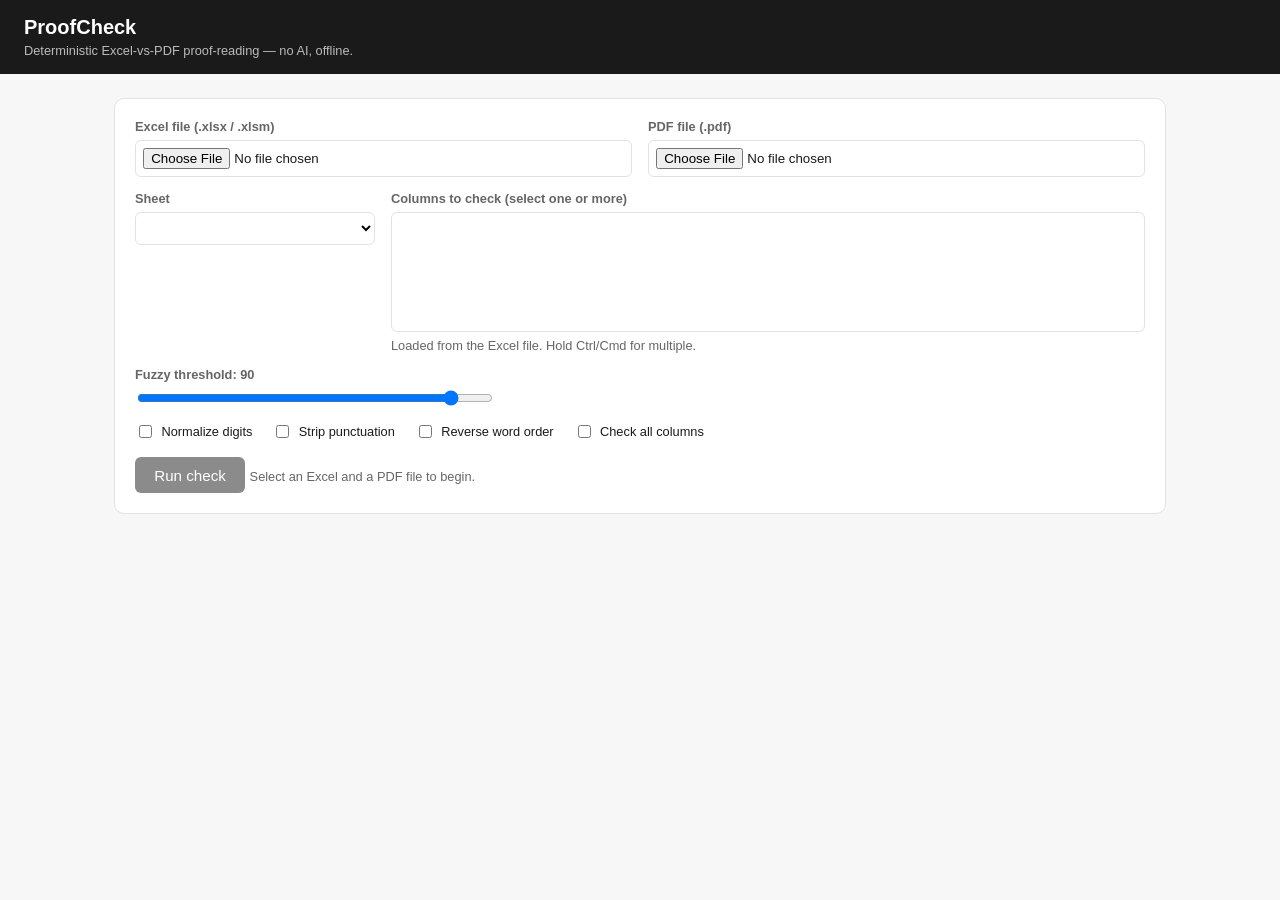
==== proofcheck/web/static/index.html @ fbae3231 "Initial Commit The Base Scaffolding of the project. It uses strict matching. Doesn't Support OCR yet" ====
<!doctype html>
<html lang="en">
<head>
<meta charset="utf-8">
<meta name="viewport" content="width=device-width, initial-scale=1">
<title>ProofCheck</title>
<!--
  Intentionally disposable UI. Zero business logic lives here: it only calls the
  /api/* JSON contract. To replace it, delete this file (and anything in static/)
  and drop in your own build pointing at the same endpoints. No CDNs, offline.
-->
<style>
  :root {
    --exact:#2e7d32; --fuzzy:#f59e0b; --missing:#c62828; --skipped:#9e9e9e;
    --bg:#f7f7f8; --card:#fff; --border:#e2e2e6; --ink:#1a1a1a; --muted:#666;
  }
  * { box-sizing: border-box; }
  body { font-family:-apple-system,Segoe UI,Roboto,sans-serif; margin:0; background:var(--bg); color:var(--ink); }
  header { background:#1a1a1a; color:#fff; padding:1rem 1.5rem; }
  header h1 { margin:0; font-size:1.25rem; } header p { margin:.25rem 0 0; color:#bbb; font-size:.8rem; }
  main { max-width:1100px; margin:0 auto; padding:1.5rem; }
  .panel { background:var(--card); border:1px solid var(--border); border-radius:10px; padding:1.25rem; margin-bottom:1.25rem; }
  .row { display:flex; gap:1rem; flex-wrap:wrap; }
  .field { display:flex; flex-direction:column; gap:.35rem; margin-bottom:.9rem; flex:1; min-width:200px; }
  label { font-size:.8rem; font-weight:600; color:var(--muted); }
  input[type=file],select { padding:.45rem; border:1px solid var(--border); border-radius:6px; background:#fff; }
  select[multiple] { min-height:120px; }
  .checks { display:flex; gap:1.25rem; flex-wrap:wrap; align-items:center; }
  .checks label { font-weight:400; color:var(--ink); display:flex; gap:.4rem; align-items:center; }
  button { background:#1a1a1a; color:#fff; border:0; border-radius:6px; padding:.6rem 1.2rem; font-size:.95rem; cursor:pointer; }
  button:disabled { opacity:.5; cursor:not-allowed; }
  .cards { display:flex; gap:.6rem; flex-wrap:wrap; }
  .card { border:1px solid var(--border); border-radius:8px; padding:.6rem .9rem; min-width:90px; background:#fff; }
  .card .n { font-size:1.5rem; font-weight:700; } .card .l { font-size:.7rem; color:var(--muted); text-transform:uppercase; }
  .banner { background:#fff8e1; border:1px solid #ffe082; border-radius:8px; padding:.75rem 1rem; margin-bottom:1rem; }
  .banner.err { background:#fdecea; border-color:#f5c6cb; color:#7d1f1f; }
  table { border-collapse:collapse; width:100%; font-size:.88rem; }
  th,td { border:1px solid var(--border); padding:.4rem .6rem; text-align:left; vertical-align:top; }
  th { background:#f3f3f5; position:sticky; top:0; }
  .badge { font-weight:700; font-size:.72rem; padding:.1rem .45rem; border-radius:4px; color:#fff; }
  .b-EXACT{background:var(--exact);} .b-FUZZY{background:var(--fuzzy);} .b-MISSING{background:var(--missing);} .b-SKIPPED{background:var(--skipped);}
  del{background:#ffd7d5;text-decoration:line-through;} ins{background:#d7f5dd;text-decoration:none;}
  .toolbar { display:flex; gap:.75rem; align-items:center; margin:.75rem 0; flex-wrap:wrap; }
  .toolbar input[type=search]{ padding:.4rem .6rem; border:1px solid var(--border); border-radius:6px; min-width:220px; }
  .spinner { display:inline-block; width:16px; height:16px; border:2px solid #fff; border-top-color:transparent; border-radius:50%; animation:spin .7s linear infinite; vertical-align:middle; margin-right:.5rem; }
  @keyframes spin { to { transform:rotate(360deg); } }
  .hidden { display:none; }
  a.report { display:inline-block; margin-right:.75rem; color:#1a56db; }
  .muted { color:var(--muted); font-size:.8rem; }
</style>
</head>
<body>
<header>
  <h1>ProofCheck</h1>
  <p>Deterministic Excel-vs-PDF proof-reading — no AI, offline.</p>
</header>
<main>
  <div class="panel">
    <div class="row">
      <div class="field">
        <label for="excel">Excel file (.xlsx / .xlsm)</label>
        <input type="file" id="excel" accept=".xlsx,.xlsm">
      </div>
      <div class="field">
        <label for="pdf">PDF file (.pdf)</label>
        <input type="file" id="pdf" accept=".pdf">
      </div>
    </div>
    <div class="row">
      <div class="field" style="max-width:240px;">
        <label for="sheet">Sheet</label>
        <select id="sheet"></select>
      </div>
      <div class="field">
        <label for="columns">Columns to check (select one or more)</label>
        <select id="columns" multiple></select>
        <span class="muted">Loaded from the Excel file. Hold Ctrl/Cmd for multiple.</span>
      </div>
    </div>
    <div class="field" style="max-width:360px;">
      <label for="threshold">Fuzzy threshold: <span id="thresholdVal">90</span></label>
      <input type="range" id="threshold" min="0" max="100" value="90">
    </div>
    <div class="checks">
      <label><input type="checkbox" id="normalize_digits"> Normalize digits</label>
      <label><input type="checkbox" id="strip_punctuation"> Strip punctuation</label>
      <label><input type="checkbox" id="reverse"> Reverse word order</label>
      <label><input type="checkbox" id="all_columns"> Check all columns</label>
    </div>
    <div style="margin-top:1rem;">
      <button id="run" disabled>Run check</button>
      <span id="hint" class="muted">Select an Excel and a PDF file to begin.</span>
    </div>
  </div>

  <div id="errorBanner" class="banner err hidden"></div>
  <div id="warnBanner" class="banner hidden"></div>

  <div id="results" class="hidden">
    <div class="panel">
      <div class="cards" id="cards"></div>
      <div style="margin-top:1rem;">
        <a class="report" id="dlHtml" target="_blank">Download HTML report</a>
        <a class="report" id="dlXlsx">Download xlsx report</a>
      </div>
    </div>
    <div class="panel">
      <div class="toolbar">
        <label>Filter:
          <select id="statusFilter">
            <option value="">All</option>
            <option value="EXACT">Exact</option>
            <option value="FUZZY">Fuzzy</option>
            <option value="MISSING">Missing</option>
            <option value="SKIPPED">Skipped</option>
          </select>
        </label>
        <input type="search" id="search" placeholder="Search expected / match…">
      </div>
      <div id="tables"></div>
    </div>
  </div>
</main>

<script>
"use strict";
const $ = (id) => document.getElementById(id);
let lastData = null;

function showError(msg) {
  const b = $("errorBanner");
  b.textContent = msg; b.classList.remove("hidden");
}
function clearError() { $("errorBanner").classList.add("hidden"); }

function updateRunEnabled() {
  $("run").disabled = !($("excel").files.length && $("pdf").files.length);
}

$("threshold").addEventListener("input", () => { $("thresholdVal").textContent = $("threshold").value; });
$("pdf").addEventListener("change", updateRunEnabled);

// On Excel select: inspect to populate sheet + column pickers.
$("excel").addEventListener("change", async () => {
  updateRunEnabled();
  if (!$("excel").files.length) return;
  clearError();
  const fd = new FormData();
  fd.append("excel", $("excel").files[0]);
  try {
    const res = await fetch("/api/inspect", { method: "POST", body: fd });
    const data = await res.json();
    if (!res.ok) { showError(data.error || data.detail || "Could not inspect file."); return; }
    populatePickers(data);
  } catch (e) { showError("Inspect failed: " + e.message); }
});

function populatePickers(data) {
  const sheetSel = $("sheet");
  sheetSel.innerHTML = "";
  data.sheets.forEach((s) => {
    const o = document.createElement("option"); o.value = s; o.textContent = s; sheetSel.appendChild(o);
  });
  const fillColumns = () => {
    const cols = data.headers[sheetSel.value] || [];
    const colSel = $("columns"); colSel.innerHTML = "";
    cols.filter(Boolean).forEach((c) => {
      const o = document.createElement("option"); o.value = c; o.textContent = c; colSel.appendChild(o);
    });
  };
  sheetSel.onchange = fillColumns;
  fillColumns();
}

$("run").addEventListener("click", async () => {
  clearError();
  const fd = new FormData();
  fd.append("excel", $("excel").files[0]);
  fd.append("pdf", $("pdf").files[0]);
  const selected = Array.from($("columns").selectedOptions).map((o) => o.value);
  fd.append("columns", selected.join(","));
  fd.append("all_columns", $("all_columns").checked);
  fd.append("sheet", $("sheet").value);
  fd.append("header_row", "1");
  fd.append("fuzzy_threshold", $("threshold").value);
  fd.append("normalize_digits", $("normalize_digits").checked);
  fd.append("strip_punctuation", $("strip_punctuation").checked);
  fd.append("reverse", $("reverse").checked);

  const btn = $("run");
  btn.disabled = true; btn.innerHTML = '<span class="spinner"></span>Running…';
  try {
    const res = await fetch("/api/check", { method: "POST", body: fd });
    const data = await res.json();
    if (!res.ok) { showError(data.error || data.detail || "Check failed."); return; }
    lastData = data; render(data);
  } catch (e) {
    showError("Check failed: " + e.message);
  } finally {
    btn.disabled = false; btn.textContent = "Run check"; updateRunEnabled();
  }
});

function card(label, value) {
  return `<div class="card"><div class="n">${value}</div><div class="l">${label}</div></div>`;
}

function render(data) {
  $("results").classList.remove("hidden");
  const s = data.summary;
  $("cards").innerHTML = [
    card("Total", s.total), card("Exact", s.exact), card("Fuzzy", s.fuzzy),
    card("Missing", s.missing), card("Skipped", s.skipped),
    card("Pass rate", (s.pass_rate * 100).toFixed(1) + "%"),
  ].join("");

  $("dlHtml").href = data.report_urls.html;
  $("dlXlsx").href = data.report_urls.xlsx;

  const warn = $("warnBanner");
  if (data.warnings && data.warnings.length) {
    warn.innerHTML = "<b>Warnings</b><ul>" + data.warnings.map((w) => `<li>${esc(w)}</li>`).join("") + "</ul>";
    warn.classList.remove("hidden");
  } else { warn.classList.add("hidden"); }

  renderTables();
}

function esc(s) {
  return String(s).replace(/[&<>"]/g, (c) => ({ "&":"&amp;","<":"&lt;",">":"&gt;",'"':"&quot;" }[c]));
}

function diffHtml(diff, best) {
  if (!diff || !diff.length) return esc(best || "");
  return diff.map(([op, text]) => {
    const t = esc(text);
    if (op === "equal") return t;
    if (op === "delete") return `<del>${t}</del>`;
    if (op === "insert") return `<ins>${t}</ins>`;
    return `<del>${t}</del>`;
  }).join("");
}

function renderTables() {
  if (!lastData) return;
  const filter = $("statusFilter").value;
  const query = $("search").value.trim().toLowerCase();
  const container = $("tables"); container.innerHTML = "";

  lastData.columns.forEach((col) => {
    const rows = col.results.filter((r) => {
      if (filter && r.status !== filter) return false;
      if (query) {
        const hay = (r.expected + " " + (r.best_match || "")).toLowerCase();
        if (!hay.includes(query)) return false;
      }
      return true;
    });
    if (!rows.length) return;
    const h = document.createElement("h3"); h.textContent = col.name; container.appendChild(h);
    const table = document.createElement("table");
    table.innerHTML = "<thead><tr><th>Row</th><th>Status</th><th>Expected</th>" +
      "<th>Best match / diff</th><th>Page</th><th>Score</th></tr></thead><tbody>" +
      rows.map((r) =>
        `<tr><td>${r.row}</td>` +
        `<td><span class="badge b-${r.status}">${r.status}</span></td>` +
        `<td>${esc(r.expected)}</td>` +
        `<td>${diffHtml(r.diff, r.best_match)}</td>` +
        `<td>${r.page == null ? "" : r.page}</td>` +
        `<td>${r.score}</td></tr>`
      ).join("") + "</tbody>";
    container.appendChild(table);
  });
  if (!container.innerHTML) container.innerHTML = '<p class="muted">No rows match the current filter.</p>';
}

$("statusFilter").addEventListener("change", renderTables);
$("search").addEventListener("input", renderTables);
</script>
</body>
</html>
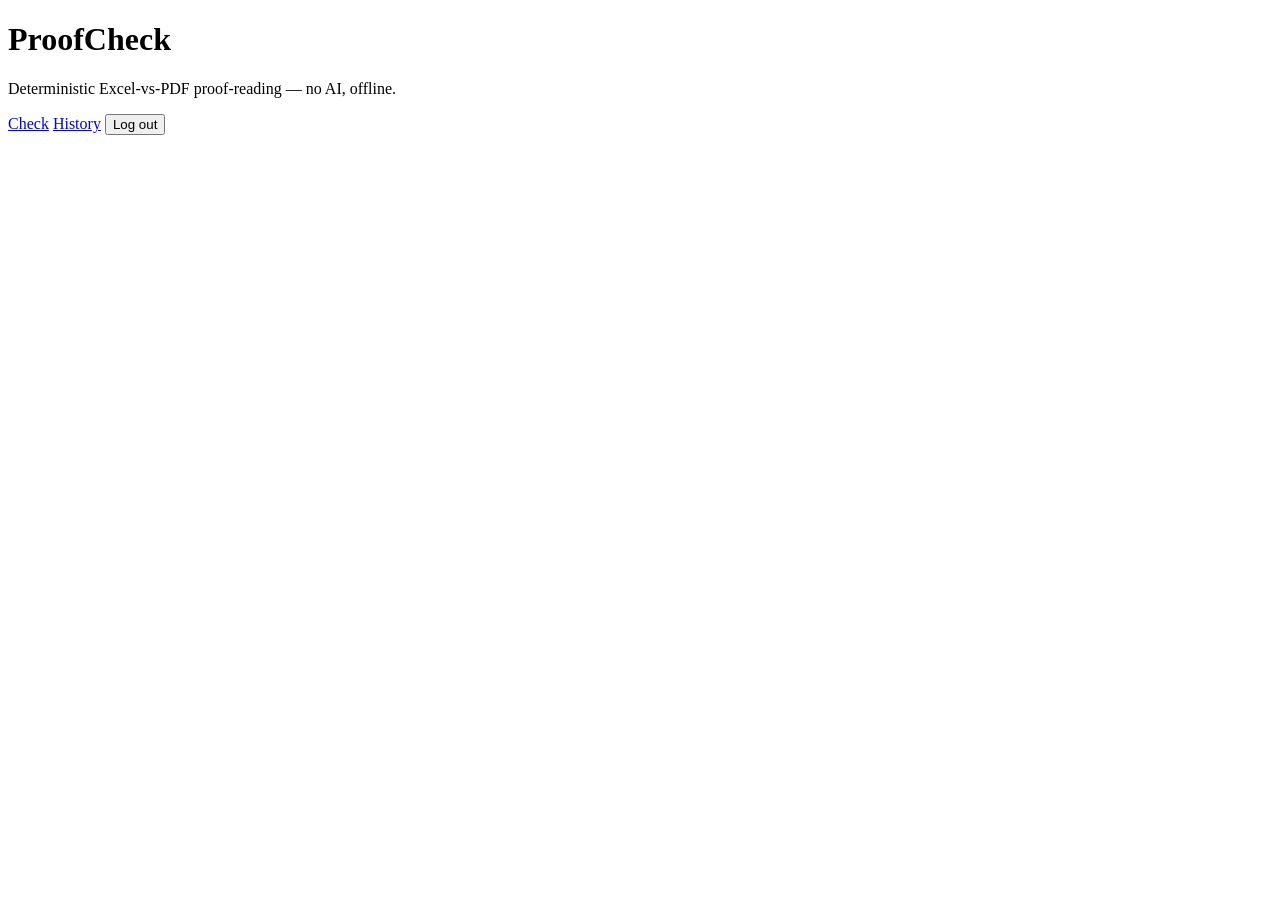
==== commit 1f0b1cc3: "Add deterministic OCR fallback, diacritic folding, SPA + auth + history, setup scripts Core engine: " ====
--- a/proofcheck/web/static/index.html
+++ b/proofcheck/web/static/index.html
@@ -5,277 +5,32 @@
 <meta name="viewport" content="width=device-width, initial-scale=1">
 <title>ProofCheck</title>
 <!--
-  Intentionally disposable UI. Zero business logic lives here: it only calls the
-  /api/* JSON contract. To replace it, delete this file (and anything in static/)
-  and drop in your own build pointing at the same endpoints. No CDNs, offline.
+  ProofCheck SPA — a real single-page app, but framework-free and build-free on purpose.
+  The project's hard rule is "offline, no CDNs": rather than vendor a React/Vue runtime,
+  this is a small hand-rolled SPA (hash router + view modules in app.js). It is still a
+  disposable client: it only speaks the /api/* JSON contract, so you can replace it
+  wholesale (e.g. with a bundled React build) without touching the server.
+  Views: #/check (run a check), #/history (past runs), #/login (when auth is enabled).
 -->
-<style>
-  :root {
-    --exact:#2e7d32; --fuzzy:#f59e0b; --missing:#c62828; --skipped:#9e9e9e;
-    --bg:#f7f7f8; --card:#fff; --border:#e2e2e6; --ink:#1a1a1a; --muted:#666;
-  }
-  * { box-sizing: border-box; }
-  body { font-family:-apple-system,Segoe UI,Roboto,sans-serif; margin:0; background:var(--bg); color:var(--ink); }
-  header { background:#1a1a1a; color:#fff; padding:1rem 1.5rem; }
-  header h1 { margin:0; font-size:1.25rem; } header p { margin:.25rem 0 0; color:#bbb; font-size:.8rem; }
-  main { max-width:1100px; margin:0 auto; padding:1.5rem; }
-  .panel { background:var(--card); border:1px solid var(--border); border-radius:10px; padding:1.25rem; margin-bottom:1.25rem; }
-  .row { display:flex; gap:1rem; flex-wrap:wrap; }
-  .field { display:flex; flex-direction:column; gap:.35rem; margin-bottom:.9rem; flex:1; min-width:200px; }
-  label { font-size:.8rem; font-weight:600; color:var(--muted); }
-  input[type=file],select { padding:.45rem; border:1px solid var(--border); border-radius:6px; background:#fff; }
-  select[multiple] { min-height:120px; }
-  .checks { display:flex; gap:1.25rem; flex-wrap:wrap; align-items:center; }
-  .checks label { font-weight:400; color:var(--ink); display:flex; gap:.4rem; align-items:center; }
-  button { background:#1a1a1a; color:#fff; border:0; border-radius:6px; padding:.6rem 1.2rem; font-size:.95rem; cursor:pointer; }
-  button:disabled { opacity:.5; cursor:not-allowed; }
-  .cards { display:flex; gap:.6rem; flex-wrap:wrap; }
-  .card { border:1px solid var(--border); border-radius:8px; padding:.6rem .9rem; min-width:90px; background:#fff; }
-  .card .n { font-size:1.5rem; font-weight:700; } .card .l { font-size:.7rem; color:var(--muted); text-transform:uppercase; }
-  .banner { background:#fff8e1; border:1px solid #ffe082; border-radius:8px; padding:.75rem 1rem; margin-bottom:1rem; }
-  .banner.err { background:#fdecea; border-color:#f5c6cb; color:#7d1f1f; }
-  table { border-collapse:collapse; width:100%; font-size:.88rem; }
-  th,td { border:1px solid var(--border); padding:.4rem .6rem; text-align:left; vertical-align:top; }
-  th { background:#f3f3f5; position:sticky; top:0; }
-  .badge { font-weight:700; font-size:.72rem; padding:.1rem .45rem; border-radius:4px; color:#fff; }
-  .b-EXACT{background:var(--exact);} .b-FUZZY{background:var(--fuzzy);} .b-MISSING{background:var(--missing);} .b-SKIPPED{background:var(--skipped);}
-  del{background:#ffd7d5;text-decoration:line-through;} ins{background:#d7f5dd;text-decoration:none;}
-  .toolbar { display:flex; gap:.75rem; align-items:center; margin:.75rem 0; flex-wrap:wrap; }
-  .toolbar input[type=search]{ padding:.4rem .6rem; border:1px solid var(--border); border-radius:6px; min-width:220px; }
-  .spinner { display:inline-block; width:16px; height:16px; border:2px solid #fff; border-top-color:transparent; border-radius:50%; animation:spin .7s linear infinite; vertical-align:middle; margin-right:.5rem; }
-  @keyframes spin { to { transform:rotate(360deg); } }
-  .hidden { display:none; }
-  a.report { display:inline-block; margin-right:.75rem; color:#1a56db; }
-  .muted { color:var(--muted); font-size:.8rem; }
-</style>
+<link rel="stylesheet" href="/static/app.css">
 </head>
 <body>
 <header>
-  <h1>ProofCheck</h1>
-  <p>Deterministic Excel-vs-PDF proof-reading — no AI, offline.</p>
+  <div class="brand">
+    <h1>ProofCheck</h1>
+    <p>Deterministic Excel-vs-PDF proof-reading — no AI, offline.</p>
+  </div>
+  <nav id="nav">
+    <a href="#/check" data-route="check">Check</a>
+    <a href="#/history" data-route="history">History</a>
+    <span id="userBox" class="userbox hidden">
+      <span id="userName" class="muted"></span>
+      <button id="logoutBtn" class="link-btn">Log out</button>
+    </span>
+  </nav>
 </header>
-<main>
-  <div class="panel">
-    <div class="row">
-      <div class="field">
-        <label for="excel">Excel file (.xlsx / .xlsm)</label>
-        <input type="file" id="excel" accept=".xlsx,.xlsm">
-      </div>
-      <div class="field">
-        <label for="pdf">PDF file (.pdf)</label>
-        <input type="file" id="pdf" accept=".pdf">
-      </div>
-    </div>
-    <div class="row">
-      <div class="field" style="max-width:240px;">
-        <label for="sheet">Sheet</label>
-        <select id="sheet"></select>
-      </div>
-      <div class="field">
-        <label for="columns">Columns to check (select one or more)</label>
-        <select id="columns" multiple></select>
-        <span class="muted">Loaded from the Excel file. Hold Ctrl/Cmd for multiple.</span>
-      </div>
-    </div>
-    <div class="field" style="max-width:360px;">
-      <label for="threshold">Fuzzy threshold: <span id="thresholdVal">90</span></label>
-      <input type="range" id="threshold" min="0" max="100" value="90">
-    </div>
-    <div class="checks">
-      <label><input type="checkbox" id="normalize_digits"> Normalize digits</label>
-      <label><input type="checkbox" id="strip_punctuation"> Strip punctuation</label>
-      <label><input type="checkbox" id="reverse"> Reverse word order</label>
-      <label><input type="checkbox" id="all_columns"> Check all columns</label>
-    </div>
-    <div style="margin-top:1rem;">
-      <button id="run" disabled>Run check</button>
-      <span id="hint" class="muted">Select an Excel and a PDF file to begin.</span>
-    </div>
-  </div>
-
-  <div id="errorBanner" class="banner err hidden"></div>
-  <div id="warnBanner" class="banner hidden"></div>
-
-  <div id="results" class="hidden">
-    <div class="panel">
-      <div class="cards" id="cards"></div>
-      <div style="margin-top:1rem;">
-        <a class="report" id="dlHtml" target="_blank">Download HTML report</a>
-        <a class="report" id="dlXlsx">Download xlsx report</a>
-      </div>
-    </div>
-    <div class="panel">
-      <div class="toolbar">
-        <label>Filter:
-          <select id="statusFilter">
-            <option value="">All</option>
-            <option value="EXACT">Exact</option>
-            <option value="FUZZY">Fuzzy</option>
-            <option value="MISSING">Missing</option>
-            <option value="SKIPPED">Skipped</option>
-          </select>
-        </label>
-        <input type="search" id="search" placeholder="Search expected / match…">
-      </div>
-      <div id="tables"></div>
-    </div>
-  </div>
-</main>
-
-<script>
-"use strict";
-const $ = (id) => document.getElementById(id);
-let lastData = null;
-
-function showError(msg) {
-  const b = $("errorBanner");
-  b.textContent = msg; b.classList.remove("hidden");
-}
-function clearError() { $("errorBanner").classList.add("hidden"); }
-
-function updateRunEnabled() {
-  $("run").disabled = !($("excel").files.length && $("pdf").files.length);
-}
-
-$("threshold").addEventListener("input", () => { $("thresholdVal").textContent = $("threshold").value; });
-$("pdf").addEventListener("change", updateRunEnabled);
-
-// On Excel select: inspect to populate sheet + column pickers.
-$("excel").addEventListener("change", async () => {
-  updateRunEnabled();
-  if (!$("excel").files.length) return;
-  clearError();
-  const fd = new FormData();
-  fd.append("excel", $("excel").files[0]);
-  try {
-    const res = await fetch("/api/inspect", { method: "POST", body: fd });
-    const data = await res.json();
-    if (!res.ok) { showError(data.error || data.detail || "Could not inspect file."); return; }
-    populatePickers(data);
-  } catch (e) { showError("Inspect failed: " + e.message); }
-});
-
-function populatePickers(data) {
-  const sheetSel = $("sheet");
-  sheetSel.innerHTML = "";
-  data.sheets.forEach((s) => {
-    const o = document.createElement("option"); o.value = s; o.textContent = s; sheetSel.appendChild(o);
-  });
-  const fillColumns = () => {
-    const cols = data.headers[sheetSel.value] || [];
-    const colSel = $("columns"); colSel.innerHTML = "";
-    cols.filter(Boolean).forEach((c) => {
-      const o = document.createElement("option"); o.value = c; o.textContent = c; colSel.appendChild(o);
-    });
-  };
-  sheetSel.onchange = fillColumns;
-  fillColumns();
-}
-
-$("run").addEventListener("click", async () => {
-  clearError();
-  const fd = new FormData();
-  fd.append("excel", $("excel").files[0]);
-  fd.append("pdf", $("pdf").files[0]);
-  const selected = Array.from($("columns").selectedOptions).map((o) => o.value);
-  fd.append("columns", selected.join(","));
-  fd.append("all_columns", $("all_columns").checked);
-  fd.append("sheet", $("sheet").value);
-  fd.append("header_row", "1");
-  fd.append("fuzzy_threshold", $("threshold").value);
-  fd.append("normalize_digits", $("normalize_digits").checked);
-  fd.append("strip_punctuation", $("strip_punctuation").checked);
-  fd.append("reverse", $("reverse").checked);
-
-  const btn = $("run");
-  btn.disabled = true; btn.innerHTML = '<span class="spinner"></span>Running…';
-  try {
-    const res = await fetch("/api/check", { method: "POST", body: fd });
-    const data = await res.json();
-    if (!res.ok) { showError(data.error || data.detail || "Check failed."); return; }
-    lastData = data; render(data);
-  } catch (e) {
-    showError("Check failed: " + e.message);
-  } finally {
-    btn.disabled = false; btn.textContent = "Run check"; updateRunEnabled();
-  }
-});
-
-function card(label, value) {
-  return `<div class="card"><div class="n">${value}</div><div class="l">${label}</div></div>`;
-}
-
-function render(data) {
-  $("results").classList.remove("hidden");
-  const s = data.summary;
-  $("cards").innerHTML = [
-    card("Total", s.total), card("Exact", s.exact), card("Fuzzy", s.fuzzy),
-    card("Missing", s.missing), card("Skipped", s.skipped),
-    card("Pass rate", (s.pass_rate * 100).toFixed(1) + "%"),
-  ].join("");
-
-  $("dlHtml").href = data.report_urls.html;
-  $("dlXlsx").href = data.report_urls.xlsx;
-
-  const warn = $("warnBanner");
-  if (data.warnings && data.warnings.length) {
-    warn.innerHTML = "<b>Warnings</b><ul>" + data.warnings.map((w) => `<li>${esc(w)}</li>`).join("") + "</ul>";
-    warn.classList.remove("hidden");
-  } else { warn.classList.add("hidden"); }
-
-  renderTables();
-}
-
-function esc(s) {
-  return String(s).replace(/[&<>"]/g, (c) => ({ "&":"&amp;","<":"&lt;",">":"&gt;",'"':"&quot;" }[c]));
-}
-
-function diffHtml(diff, best) {
-  if (!diff || !diff.length) return esc(best || "");
-  return diff.map(([op, text]) => {
-    const t = esc(text);
-    if (op === "equal") return t;
-    if (op === "delete") return `<del>${t}</del>`;
-    if (op === "insert") return `<ins>${t}</ins>`;
-    return `<del>${t}</del>`;
-  }).join("");
-}
-
-function renderTables() {
-  if (!lastData) return;
-  const filter = $("statusFilter").value;
-  const query = $("search").value.trim().toLowerCase();
-  const container = $("tables"); container.innerHTML = "";
-
-  lastData.columns.forEach((col) => {
-    const rows = col.results.filter((r) => {
-      if (filter && r.status !== filter) return false;
-      if (query) {
-        const hay = (r.expected + " " + (r.best_match || "")).toLowerCase();
-        if (!hay.includes(query)) return false;
-      }
-      return true;
-    });
-    if (!rows.length) return;
-    const h = document.createElement("h3"); h.textContent = col.name; container.appendChild(h);
-    const table = document.createElement("table");
-    table.innerHTML = "<thead><tr><th>Row</th><th>Status</th><th>Expected</th>" +
-      "<th>Best match / diff</th><th>Page</th><th>Score</th></tr></thead><tbody>" +
-      rows.map((r) =>
-        `<tr><td>${r.row}</td>` +
-        `<td><span class="badge b-${r.status}">${r.status}</span></td>` +
-        `<td>${esc(r.expected)}</td>` +
-        `<td>${diffHtml(r.diff, r.best_match)}</td>` +
-        `<td>${r.page == null ? "" : r.page}</td>` +
-        `<td>${r.score}</td></tr>`
-      ).join("") + "</tbody>";
-    container.appendChild(table);
-  });
-  if (!container.innerHTML) container.innerHTML = '<p class="muted">No rows match the current filter.</p>';
-}
-
-$("statusFilter").addEventListener("change", renderTables);
-$("search").addEventListener("input", renderTables);
-</script>
+<main id="view"><!-- views render here --></main>
+<footer class="muted" id="footer"></footer>
+<script src="/static/app.js"></script>
 </body>
 </html>
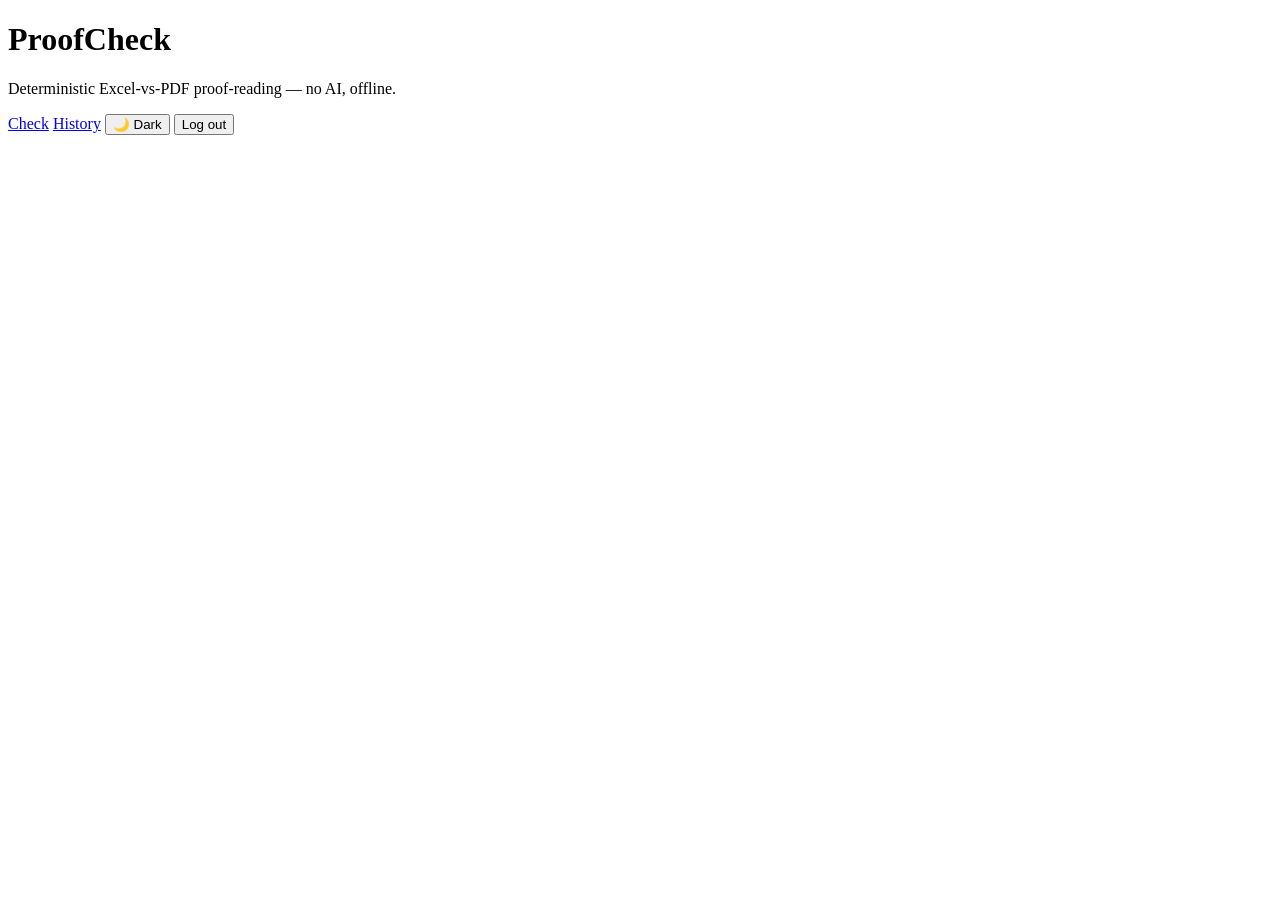
==== commit 8c7fdebd: "Add dark/light theme toggle and a per-run OCR-cache switch to the web UI - Dark/light mode: header t" ====
--- a/proofcheck/web/static/index.html
+++ b/proofcheck/web/static/index.html
@@ -23,6 +23,7 @@
   <nav id="nav">
     <a href="#/check" data-route="check">Check</a>
     <a href="#/history" data-route="history">History</a>
+    <button id="themeBtn" class="theme-btn" type="button" title="Toggle dark / light mode" aria-label="Toggle theme">🌙 Dark</button>
     <span id="userBox" class="userbox hidden">
       <span id="userName" class="muted"></span>
       <button id="logoutBtn" class="link-btn">Log out</button>
